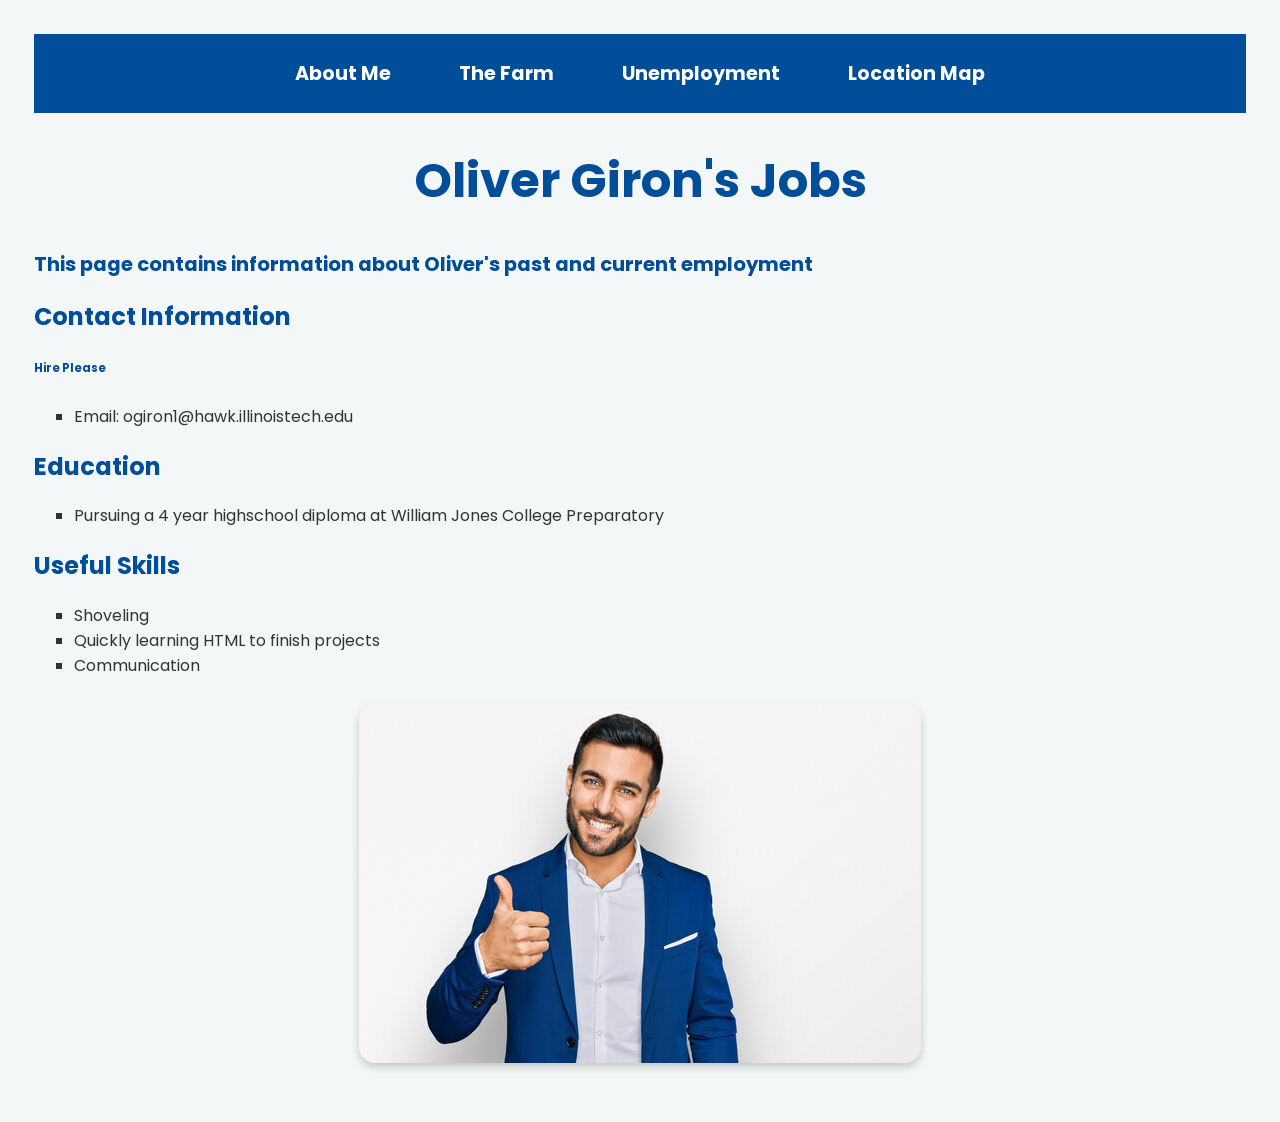
==== index.html @ 157bee1c "Add files via upload" ====
<!DOCTYPE html>
<html lang="en">
<head>
    <meta charset="UTF-8">
    <title>Oliver Giron's Jobs</title>
    <link rel="stylesheet" href="styles.css">
    <script src="script.js"></script>
</head>
<body class="fluid-layout">
    <nav>
      <ul>
        <li><a href="index.html">About Me</a></li>
        <li><a href="farm.html">The Farm</a></li>
        <li><a href="unemployment.html">Unemployment</a></li>
        <li><a href="map.html">Location Map</a></li>
      </ul>
    </nav>
  
    <h1>Oliver Giron's Jobs</h1>
    <h3>This page contains information about Oliver's past and current employment</h3>
    

    <h2>Contact Information</h2>
    <h6>Hire Please</h6>
    <ul>
        <li>Email: ogiron1@hawk.illinoistech.edu</li>
    </ul>


    <h2>Education</h2>
    <ul>
        <li>Pursuing a 4 year highschool diploma at William Jones College Preparatory</li>
    </ul>

    <h2>Useful Skills</h2>
    <ul>
        <li>Shoveling</li>
        <li>Quickly learning HTML to finish projects</li>
        <li>Communication</li>
    </ul>

    <img src="images/hireableface.jpg" alt="hireable face">
</body>
</html>
---- styles.css ----
@import url('https://fonts.googleapis.com/css2?family=Poppins:wght@400;700&display=swap');


html {
  font-size: 16px;
}

body {
  font-family: 'Poppins', sans-serif;
  background-color: #f4f7f8;
  color: #333;
  margin: 0;
  padding: 0;
}

#farm-body {
  background-image: url("../images/shovelgod.jpg");
}

.farm-page h1 {
  color: #da0d0d;
}

.farm-page h2 {
  color: #da0d0d;
}

.farm-page h3 {
  color: #da0d0d;
}


.farm-page li {
  color: #ded014;
}

nav {
  background-color: #004d99;
  text-align: center;
  padding: 1em 0;
}

nav ul {
  list-style: none;
  margin: 0;
  padding: 0;
}

nav li {
  display: inline-block;
  margin: 0 1.5em;
}

nav a {
  color: white;
  text-decoration: none;
  font-weight: bold;
  font-size: 1.1rem;
}

nav a:hover {
  color: #ffcc00;
}


main {
  max-width: 60rem;
  margin: 2em auto;
  background-color: white;
  padding: 2em;
  border-radius: 1em;
  box-shadow: 0 0 10px rgba(0,0,0,0.1);
}

h1, h2, h3, h6 {
  color: #004d99;
}


ul {
  list-style-type: square;
}


img {
  max-width: 100%;
  border-radius: 1em;
  display: block;
  margin: 1.5em auto;
}


.fluid-layout main {
  width: 80%;
  max-width: none;
  padding: 3vw;
  font-size: 1.1rem;
}


h1 {
  font-size: 2rem;
}

h2 {
  font-size: 1.5rem;
}

p, li {
  font-size: 1rem;
}

/* Map page styles */
#map {
  height: 500px;
  width: 100%;
  border-radius: 1em;
  margin: 2em 0;
}

#contact-btn {
  background-color: #004d99;
  color: white;
  padding: 1em 2em;
  border: none;
  border-radius: 0.5em;
  font-size: 1.1rem;
  font-weight: bold;
  cursor: pointer;
  margin: 1em 0;
}

#contact-btn:hover {
  background-color: #ffcc00;
  color: #333;
}

/* Media Query 1: Tablets and small devices (min-width: 768px) */
@media (min-width: 768px) {
  body {
    padding: 1em;
    font-size: 1.05rem;
  }
  
  nav li {
    margin: 0 2em;
  }
  
  h1 {
    font-size: 2.5rem;
    text-align: center;
  }
}

/* Media Query 2: Desktop and larger screens (min-width: 1024px) */
@media (min-width: 1024px) {
  body {
    padding: 2em;
  }
  
  nav {
    padding: 1.5em 0;
  }
  
  nav a {
    font-size: 1.2rem;
    transition: all 0.3s ease;
  }
  
  h1 {
    font-size: 3rem;
  }
  
  img {
    max-width: 80%;
    box-shadow: 0 4px 8px rgba(0,0,0,0.2);
  }
}
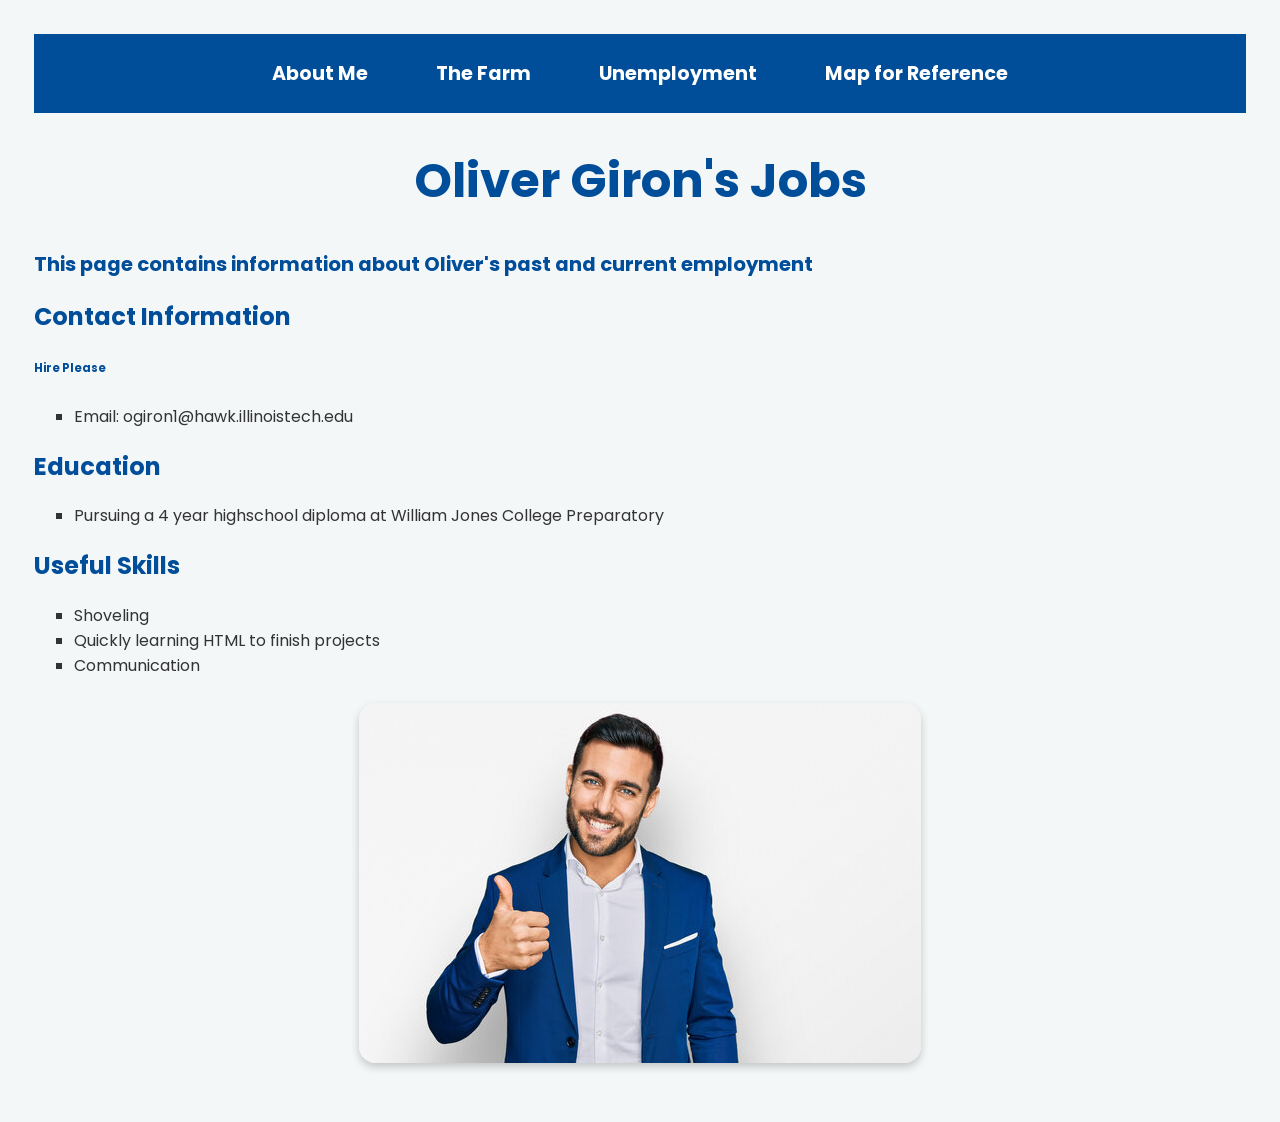
==== commit 6773e958: "Add files via upload" ====
--- a/index.html
+++ b/index.html
@@ -1,4 +1,4 @@
-<!DOCTYPE html>
+﻿<!DOCTYPE html>
 <html lang="en">
 <head>
     <meta charset="UTF-8">
@@ -12,7 +12,7 @@
         <li><a href="index.html">About Me</a></li>
         <li><a href="farm.html">The Farm</a></li>
         <li><a href="unemployment.html">Unemployment</a></li>
-        <li><a href="map.html">Location Map</a></li>
+        <li><a href="map.html">Map for Reference</a></li>
       </ul>
     </nav>
   
--- a/styles.css
+++ b/styles.css
@@ -110,7 +110,6 @@
   font-size: 1rem;
 }
 
-/* Map page styles */
 #map {
   height: 500px;
   width: 100%;
@@ -135,7 +134,6 @@
   color: #333;
 }
 
-/* Media Query 1: Tablets and small devices (min-width: 768px) */
 @media (min-width: 768px) {
   body {
     padding: 1em;
@@ -152,7 +150,6 @@
   }
 }
 
-/* Media Query 2: Desktop and larger screens (min-width: 1024px) */
 @media (min-width: 1024px) {
   body {
     padding: 2em;
